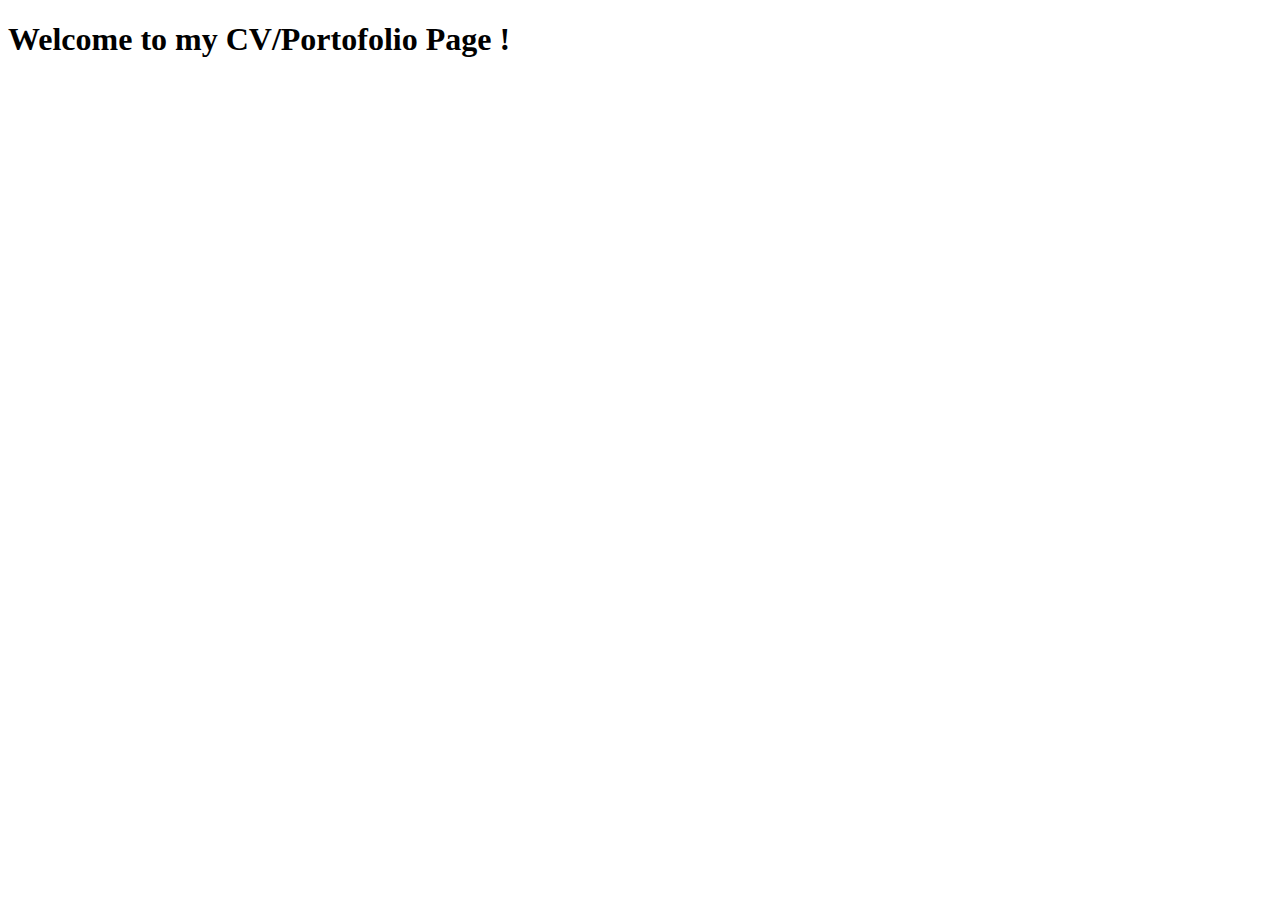
==== index.html @ db9705c6 "initial commit : repository setup" ====
<!DOCTYPE html>
<html lang="en">
<head>
    <meta charset="UTF-8">
    <meta http-equiv="X-UA-Compatible" content="IE=edge">
    <meta name="viewport" content="width=device-width, initial-scale=1.0">
    <title>Razvan Merce | Home</title>
    <h1>Welcome to my CV/Portofolio Page !</h1>
</head>
<body>
    
</body>
</html>
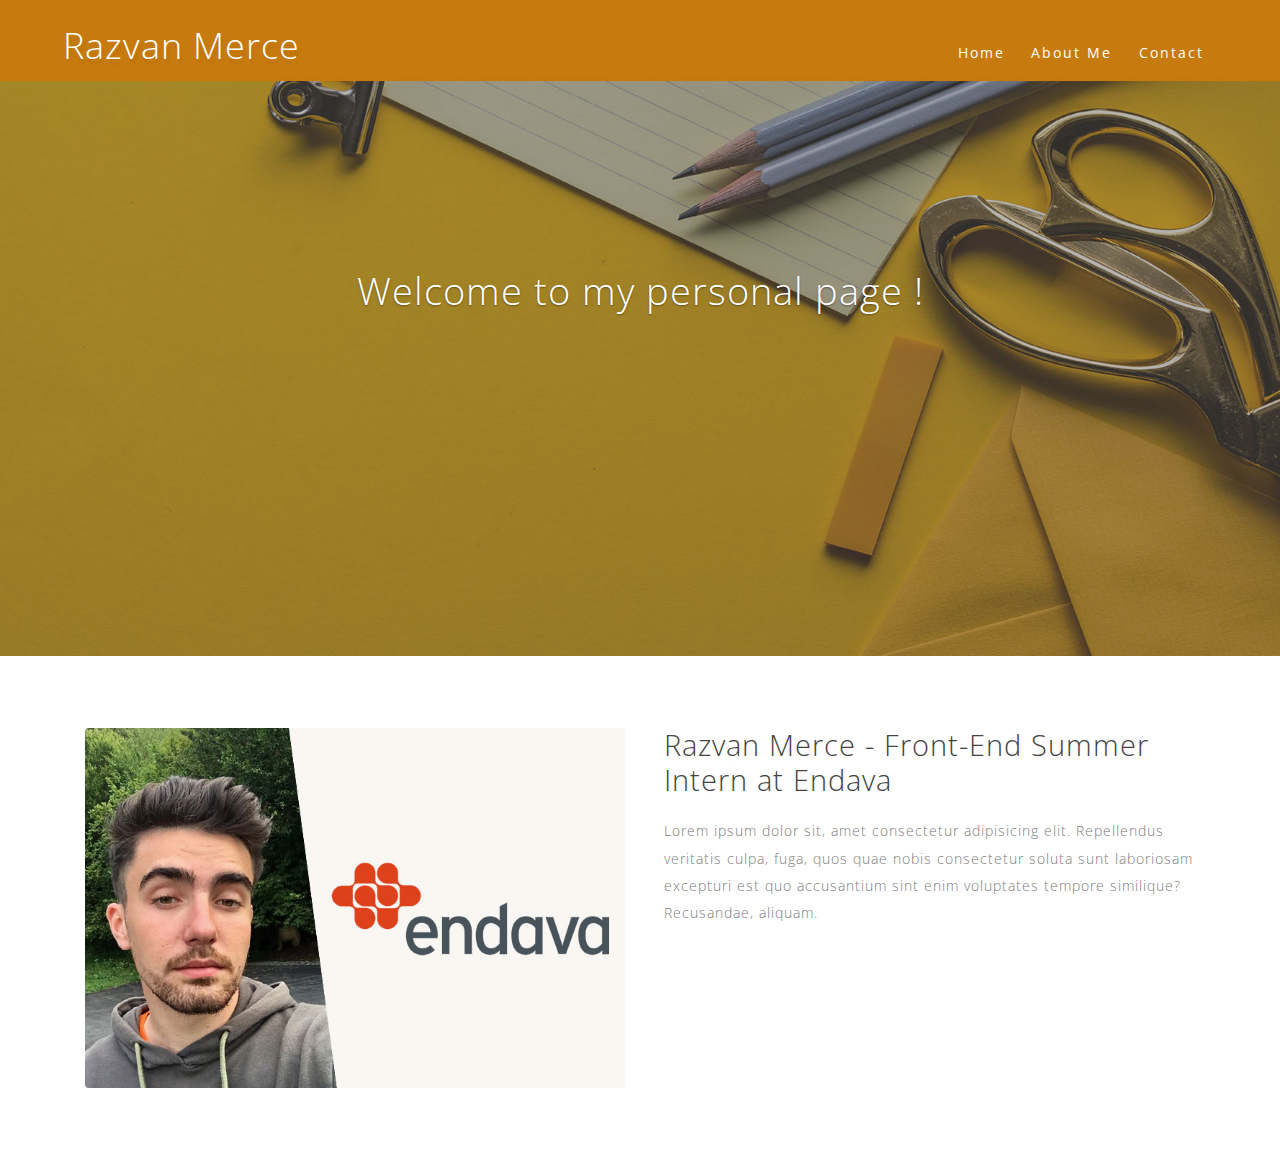
==== commit 36d1394b: "add new features to the home page" ====
--- a/index.html
+++ b/index.html
@@ -4,10 +4,74 @@
     <meta charset="UTF-8">
     <meta http-equiv="X-UA-Compatible" content="IE=edge">
     <meta name="viewport" content="width=device-width, initial-scale=1.0">
+    <meta name="keywords" content="cv, portfolio, summer practice, front-end, endava, training, github pages" />
     <title>Razvan Merce | Home</title>
-    <h1>Welcome to my CV/Portofolio Page !</h1>
+
+    <!-- custom theme files -->
+    <link href="css/bootstrap.css" type="text/css" rel="stylesheet" media="all">
+    <link href="css/style.css" type="text/css" rel="stylesheet" media="all">
+    <!-- font-awesome icons -->
+    <link href="css/font-awesome.min.css" rel="stylesheet">
+    <!-- //Custom Theme files -->
+
+    <!-- online-fonts -->
+    <link href="//fonts.googleapis.com/css?family=Open+Sans:300,300i,400,400i,600,600i,700,700i,800,800i" rel="stylesheet">
+    <!-- //online-fonts -->
+
+    <script src="http://ajax.googleapis.com/ajax/libs/jquery/3.3.1/jquery.min.js"></script>
+	<script src="js/index.js"></script>
+
 </head>
+
 <body>
-    
+     <!-- main -->
+     <div class="main-content" id="home">
+        <!-- header -->
+        <header>
+            <div class="container-fluid">
+                <!-- nav -->
+                <nav class="py-md-4 py-3 d-lg-flex nav_w3pvt">
+                    <div id="logo">
+                        <h1><a href="index.html">Razvan Merce</a></h1>
+                    </div>
+                    <ul class="menu mt-lg-3 ml-auto">
+                        <li><a href="index.html">Home</a></li>
+                        <li><a href="#about">About Me</a></li>
+                        <li><a href="contact.html">Contact</a></li>
+                    </ul>
+                </nav>
+                <!-- //nav -->
+            </div>
+        </header>
+        <!-- //header -->
+
+        <!-- banner -->
+        <div class="banner-content-w3pvt">
+            <div class="banner-w3layouts-info text-center">
+                <h3>Welcome to my personal page !</h3>
+            </div>
+        </div>
+
+        <!-- //banner -->
+    </div>
+    <!-- //main -->
+    <!-- //entry -->
+    <!-- banner-bottom -->
+    <section class="banner-bottom py-5" id="about">
+        <div class="container py-md-4">
+            <div class="row banner-grids">
+                <div class="col-lg-6 content-right-bottom text-left">
+                    <img src="images/profilePic.jpg" alt="" class="img-fluid">
+                </div>
+                <div class="col-lg-6 content-left-bottom entry-w3layouts-info text-left pl-lg-4">
+
+                    <h4>Razvan Merce - Front-End Summer Intern at Endava</h4>
+                    <p> Lorem ipsum dolor sit, amet consectetur adipisicing elit. Repellendus veritatis culpa, fuga, quos quae nobis consectetur soluta sunt laboriosam excepturi est quo accusantium sint enim voluptates tempore similique? Recusandae, aliquam.</p>
+
+                </div>
+
+            </div>
+        </div>
+    </section>
 </body>
 </html>--- a/css/style.css
+++ b/css/style.css
@@ -0,0 +1,1422 @@
+body,
+html {
+    margin: 0;
+    font-family: 'Open Sans', sans-serif;
+    background: #fff;
+    scroll-behavior: smooth;
+}
+
+body a,
+.btn,
+button {
+    transition: 0.5s all;
+    -webkit-transition: 0.5s all;
+    -moz-transition: 0.5s all;
+    -o-transition: 0.5s all;
+    -ms-transition: 0.5s all;
+    text-decoration: none;
+    outline: none;
+}
+
+h1,
+h2,
+h3,
+h4,
+h5,
+h6 {
+    margin: 0;
+    font-family: 'Open Sans', sans-serif;
+    font-weight: 300;
+    letter-spacing: 1px;
+}
+
+p {
+    margin: 0;
+    color: #7c7c7c;
+    font-weight: 300;
+    font-size: 0.9em;
+    line-height: 1.9em;
+    letter-spacing: 1px;
+}
+
+ul {
+    margin: 0;
+    padding: 0;
+}
+
+ul {
+    list-style-type: none;
+}
+
+body a:hover {
+    text-decoration: none;
+}
+
+body a:focus {
+    outline: none;
+    text-decoration: none;
+}
+
+body img {
+    border-radius: 4px;
+    -webkit-border-radius: 4px;
+    -o- border-radius: 4px;
+    -moz-border-radius: 4px;
+    -ms-border-radius: 4px;
+}
+
+.clr {
+    color: #fff;
+}
+
+.video-info-img p {
+    color: #fff;
+}
+
+/*-- /header --*/
+/* header */
+header {
+    position: absolute;
+    width: 100%;
+    z-index: 99;
+    padding: 0 3em;
+}
+
+/* navigation */
+/* CSS Document */
+.toggle-2,
+.toggle,
+[id^=drop] {
+    display: none;
+}
+
+/* Giving a background-color to the nav container. */
+nav {
+    margin: 0;
+    padding: 0;
+}
+
+
+#logo a {
+    float: left;
+    display: initial;
+    font-weight: 300;
+    font-size: 36px;
+    letter-spacing: 1px;
+    color: #fff;
+    text-shadow: 2px 5px 3px rgba(0, 0, 0, 0.06);
+    padding: 0;
+    margin: 0;
+}
+
+
+/* Since we'll have the "ul li" "float:left"
+ * we need to add a clear after the container. */
+
+nav:after {
+    content: "";
+    display: table;
+    clear: both;
+}
+
+/* Removing padding, margin and "list-style" from the "ul",
+ * and adding "position:reltive" */
+nav ul {
+    float: right;
+    padding: 0;
+    margin: 0;
+    list-style: none;
+    position: relative;
+}
+
+/* Positioning the navigation items inline */
+nav ul li {
+    display: inline-block;
+    float: left;
+}
+
+/* Styling the links */
+nav a {
+    font-weight: 400;
+    margin: 0em 0.7em;
+    font-size: 0.9em;
+    font-weight: normal;
+    color: #fff;
+    padding: 0 6px;
+    letter-spacing: 2px;
+    display: inline-block;
+    transition: 0.5s all;
+    -webkit-transition: 0.5s all;
+    -moz-transition: 0.5s all;
+    -o-transition: 0.5s all;
+    -ms-transition: 0.5s all;
+}
+
+
+nav ul li ul li:hover {
+    background: #f8f9fa;
+    transition: 0.5s all;
+    -webkit-transition: 0.5s all;
+    -moz-transition: 0.5s all;
+    -o-transition: 0.5s all;
+    -ms-transition: 0.5s all;
+}
+
+.menu li .drop-text:hover {
+    opacity: 0.9;
+}
+
+/* Background color change on Hover */
+
+.menu li.active a,
+.menu li a:hover {
+    color: #ff3838;
+    transition: 0.5s all;
+    -webkit-transition: 0.5s all;
+    -moz-transition: 0.5s all;
+    -o-transition: 0.5s all;
+    -ms-transition: 0.5s all;
+}
+
+/* Hide Dropdowns by Default
+ * and giving it a position of absolute */
+nav ul ul {
+    display: none;
+    position: absolute;
+    top: 26px;
+    background: #fff;
+    padding: 12px 10px;
+    border-radius: 4px;
+    z-index: 9;
+    /* has to be the same number as the "line-height" of "nav a" */
+}
+
+/* Display Dropdowns on Hover */
+nav ul li:hover > ul {
+    display: inherit;
+}
+
+/* Fisrt Tier Dropdown */
+nav ul ul li {
+    width: 170px;
+    float: none;
+    display: list-item;
+    position: relative;
+}
+
+nav ul ul li a {
+    color: #777;
+    padding: 5px 10px;
+    display: block;
+    font-size: 14px;
+    letter-spacing: 1px;
+}
+
+/* Second, Third and more Tiers	
+ * We move the 2nd and 3rd etc tier dropdowns to the left
+ * by the amount of the width of the first tier.
+*/
+nav ul ul ul li {
+    position: relative;
+    top: -60px;
+    /* has to be the same number as the "width" of "nav ul ul li" */
+    left: 170px;
+}
+
+
+/* Change ' +' in order to change the Dropdown symbol */
+li > a:only-child:after {
+    content: '';
+}
+
+a.reqe-button {
+    border: 2px solid rgba(255, 255, 255, 0.35);
+    border-radius: 4px;
+}
+
+/* Media Queries
+--------------------------------------------- */
+
+@media all and (max-width : 992px) {
+
+    #logo {
+        display: block;
+        padding: 0;
+        width: 100%;
+        text-align: center;
+        float: none;
+    }
+
+    nav ul li span {
+        color: #333;
+    }
+
+    nav {
+        margin: 0;
+    }
+
+    nav a {
+        color: #333;
+    }
+
+    /* Hide the navigation menu by default */
+    /* Also hide the  */
+    .toggle + a,
+    .menu {
+        display: none;
+    }
+
+    /* Stylinf the toggle lable */
+    .toggle {
+        display: block;
+        padding: 5px 15px;
+        font-size: 20px;
+        text-decoration: none;
+        border: none;
+        float: right;
+        background-color: rgba(12, 13, 13, 0.27);
+        color: #fff;
+        margin-bottom: 0;
+        margin-top: 0.5em;
+        cursor: pointer !important;
+    }
+
+    .menu .toggle {
+        float: none;
+        text-align: center;
+        margin: auto;
+        width: 30%;
+        padding: 5px;
+        font-weight: normal;
+        font-size: 15px;
+        letter-spacing: 1px;
+    }
+
+    .toggle:hover {
+        opacity: 0.9;
+    }
+
+    /* Display Dropdown when clicked on Parent Lable */
+    [id^=drop]:checked + ul {
+        display: block;
+        background: #fff;
+        padding: 15px 0;
+        width: 100%;
+        text-align: center;
+    }
+
+    /* Change menu item's width to 100% */
+    nav ul li {
+        display: block;
+        width: 100%;
+        padding: 7px 0;
+    }
+
+    nav a {
+        padding: 5px 0;
+    }
+
+    nav a:hover {
+        color: #333;
+    }
+
+    .login-icon {
+        text-align: center;
+    }
+
+    nav ul ul .toggle,
+    nav ul ul a {
+        padding: 0 40px;
+    }
+
+    nav ul ul ul a {
+        padding: 0 80px;
+    }
+
+    nav a:hover,
+    nav ul ul ul a {
+        background-color: transparent;
+    }
+
+    nav ul li ul li .toggle,
+    nav ul ul a,
+    nav ul ul ul a {
+        padding: 14px 20px;
+        color: #FFF;
+        font-size: 17px;
+    }
+
+
+    nav ul li ul li .toggle,
+    nav ul ul a {
+        background-color: #fff;
+    }
+
+    nav ul ul li a {
+        font-size: 15px;
+    }
+
+    ul.inner-ul {
+        padding: 0 !important;
+    }
+
+    /* Hide Dropdowns by Default */
+    nav ul ul {
+        float: none;
+        position: static;
+        color: #ffffff;
+        /* has to be the same number as the "line-height" of "nav a" */
+    }
+
+    /* Hide menus on hover */
+    nav ul ul li:hover > ul,
+    nav ul li:hover > ul {
+        display: none;
+    }
+
+    /* Fisrt Tier Dropdown */
+    nav ul ul li {
+        display: block;
+        width: 100%;
+        padding: 0;
+    }
+
+    nav ul ul ul li {
+        position: static;
+        /* has to be the same number as the "width" of "nav ul ul li" */
+
+    }
+
+}
+
+@media all and (max-width :600px) {
+
+    nav ul li {
+        display: block;
+        width: 94%;
+    }
+
+    .menu .toggle {
+        float: none;
+        text-align: center;
+        margin: auto;
+        width: 80%;
+        padding: 5px;
+        font-weight: normal;
+        font-size: 15px;
+        letter-spacing: 1px;
+    }
+}
+
+#demo {
+    margin: 10px 0 0px 0;
+    font-family: 'Lato', sans-serif;
+}
+
+#demo .wrapper {
+    display: inline-block;
+    position: relative;
+}
+
+#demo .parent {
+    height: 100%;
+    width: 100%;
+    display: block;
+    cursor: pointer;
+    line-height: 30px;
+    height: 30px;
+    color: #fff;
+    z-index: 2;
+    position: relative;
+    -webkit-transition: border-radius .1s linear, background .1s linear, z-index 0s linear;
+    -webkit-transition-delay: .8s;
+    text-align: center;
+    font-family: 'Lato', sans-serif;
+    color: #fff;
+    text-transform: capitalize;
+    font-weight: 500;
+    font-size: 15px;
+    letter-spacing: 1px;
+    padding-left: 0;
+    padding-right: 0;
+}
+
+#demo .parent:hover,
+#demo .content:hover ~ .parent {
+    -webkit-transition-delay: 0s, 0s, 0s;
+}
+
+#demo .content:hover ~ .parent {
+    border-bottom-left-radius: 0;
+    border-bottom-right-radius: 0;
+    z-index: 0;
+}
+
+#demo .content {
+    position: absolute;
+    top: 0;
+    display: block;
+    z-index: 1;
+    height: 0;
+    width: 150px;
+    padding-top: 30px;
+    -webkit-transition: height .5s ease;
+    -webkit-transition-delay: .4s;
+}
+
+#demo .wrapper:active .content {
+    height: 150px;
+    z-index: 3;
+    -webkit-transition-delay: 0s;
+}
+
+#demo .content:hover {
+    height: 150px;
+    z-index: 3;
+    -webkit-transition-delay: 0s;
+}
+
+
+#demo .content ul {
+    background: #fff;
+    margin: 0;
+    padding: 0;
+    overflow: hidden;
+    height: 100%;
+    border-bottom-left-radius: 5px;
+    border-bottom-right-radius: 5px;
+}
+
+#demo .content ul a {
+    text-decoration: none;
+    padding: 0;
+}
+
+#demo .content li:hover {
+    background: #f8f9fa;
+}
+
+#demo .content li {
+    list-style: none;
+    text-align: left;
+    color: #999;
+    font-size: 16px;
+    line-height: 30px;
+    height: 40px;
+    line-height: 40px;
+    padding-left: 10px;
+    border-top: 1px solid #eee;
+}
+
+#demo .content li:last-of-type {
+    border-bottom-left-radius: 5px;
+    border-bottom-right-radius: 5px;
+}
+
+/* //dropdown */
+p.w3pvt-phone {
+    color: #fff;
+    font-size: 1em;
+    font-weight: 600;
+    margin-left: 5em;
+}
+
+/* //navigation */
+/* //header */
+/*--/ banner --*/
+.main-content {
+    background: url(../images/banner.jpg) center no-repeat;
+    -webkit-background-size: cover;
+    -moz-background-size: cover;
+    -o-background-size: cover;
+    -ms-background-size: cover;
+    background-size: cover;
+    position: relative;
+    min-height: 47em;
+}
+
+.main-content.inner {
+    min-height: 20em;
+}
+
+.banner-content-w3pvt {
+    padding-top: 17em;
+}
+
+.banner-w3layouts-info h3 {
+    font-size: 2.7em;
+    color: #fff;
+    text-shadow: 0 1px 2px rgba(0, 0, 0, 0.37);
+    font-weight: 300;
+    margin: 1em 0;
+    line-height: 1.5em;
+}
+
+.banner-w3layouts-info {
+    width: 50%;
+    margin: 0 auto;
+}
+
+form.banner-form {
+    background: #fff;
+    padding: 0.5em;
+    border-radius: 4px;
+    -webkit-border-radius: 4px;
+    -o- border-radius: 4px;
+    -moz-border-radius: 4px;
+    -ms-border-radius: 4px;
+    box-shadow: 0 12px 60px rgba(0, 0, 0, .2);
+    -webkit-box-shadow: 0 12px 60px rgba(0, 0, 0, .2);
+    -o-box-shadow: 0 12px 60px rgba(0, 0, 0, .2);
+    -moz-box-shadow: 0 12px 60px rgba(0, 0, 0, .2);
+    -ms-box-shadow: 0 12px 60px rgba(0, 0, 0, .2);
+    display: flex;
+    width: 30%;
+    margin: 0 auto;
+}
+
+.banner-form input[type="email"] {
+    outline: none;
+    padding: 7px 15px;
+    color: #666;
+    font-size: 15px;
+    width: 68%;
+    background: transparent;
+    border: none;
+    letter-spacing: 2px;
+}
+
+.banner-form button.btn,
+a.btn.btn-course {
+    color: rgb(255, 255, 255);
+    border: none;
+    padding: 8px 15px;
+    text-decoration: none;
+    background: #ff0000;
+    float: right;
+    cursor: pointer;
+    width: 47%;
+    border-radius: 4px;
+    -webkit-border-radius: 4px;
+    -o- border-radius: 4px;
+    -moz-border-radius: 4px;
+    -ms-border-radius: 4px;
+    font-weight: 400;
+    letter-spacing: 1px;
+    font-size: 1em;
+}
+
+a.btn.btn-course {
+    width: 100%;
+}
+
+.banner-form button.btn:hover,
+a.btn.btn-course:hover {
+    opacity: 0.9;
+
+}
+
+.lead {
+    font-size: 1.25rem;
+    font-weight: 400;
+    color: #333;
+}
+
+/*--// banner --*/
+
+.tittle-w3layouts,
+.tittle-w3layouts.two {
+    color: #fff;
+    font-size: 2.7em;
+    text-shadow: 0 2px 12px rgba(0, 0, 0, 0.05);
+}
+
+.tittle-w3layouts.two {
+    color: #333;
+}
+
+.entry-w3pvt-main {
+    background-color: #ecf0f1;
+}
+
+.entry-w3layouts-info h4 {
+    color: #444;
+    font-size: 1.8em;
+    text-align: left;
+    letter-spacing: 1px;
+    margin-bottom: .7em;
+    text-shadow: 0 2px 12px rgba(0, 0, 0, 0.05);
+}
+
+.content-left-bottom h5 {
+    color: #ff3838;
+    text-shadow: 0 2px 12px rgba(0, 0, 0, 0.05);
+    font-size: 1em;
+}
+
+.content-w3pvt-img {
+    padding: 0 5em;
+}
+
+/*--/team --*/
+.team-content {
+    background: #f7f7f7;
+}
+
+.team-info {
+    background: #fff;
+    padding: 2em;
+    text-align: left;
+}
+
+.team-info h4 {
+    color: #333;
+    font-size: 1.4em;
+    letter-spacing: 1px;
+    text-shadow: 0 2px 12px rgba(0, 0, 0, 0.05);
+}
+
+.team-info small {
+    color: #ff3838;
+    margin-bottom: .7em;
+    font-size: 1em;
+    letter-spacing: 1px;
+}
+
+.team-info p {
+    margin-top: 0.8em;
+}
+
+
+/*--//team --*/
+.content-w3pvt-img img {
+    border-radius: 50%;
+    -webkit-border-radius: 50%;
+    -o- border-radius: 50%;
+    -moz-border-radius: 50%;
+    -ms-border-radius: 50%;
+}
+
+/*-- /last-content --*/
+.last-content {
+    background: url(../images/banner3.jpg) center no-repeat;
+    -webkit-background-size: cover;
+    -moz-background-size: cover;
+    -o-background-size: cover;
+    -ms-background-size: cover;
+    background-size: cover;
+    position: relative;
+}
+
+.last-content p {
+    color: #fff;
+}
+
+.buttons a {
+    color: #ff3838;
+    padding: 0.7em 1.5em;
+    text-decoration: none;
+    background: #fff;
+    border-radius: 0px;
+    font-size: 0.9em;
+    display: inline-block;
+    border: none;
+    transition: all 500ms ease;
+    text-align: justify;
+    font-weight: 600;
+    letter-spacing: 1px;
+    border-radius: 4px;
+    -webkit-border-radius: 4px;
+    -o- border-radius: 4px;
+    -moz-border-radius: 4px;
+    -ms-border-radius: 4px;
+}
+
+/*-- //last-content --*/
+/*-- /testmonials --*/
+.testimonials {
+    background: url(../images/banner2.jpg) center no-repeat;
+    -webkit-background-size: cover;
+    -moz-background-size: cover;
+    -o-background-size: cover;
+    -ms-background-size: cover;
+    background-size: cover;
+    position: relative;
+}
+
+.testi_grid {
+    padding: 0 3em;
+}
+
+.testi_grid img {
+    border-radius: 50%;
+    -webkit-border-radius: 50%;
+    -o- border-radius: 50%;
+    -moz-border-radius: 50%;
+    -ms-border-radius: 50%;
+}
+
+.testi_grid h5 {
+    font-size: 0.9em;
+    letter-spacing: 2px;
+    color: #ff3838;
+    margin: 1em 0 0em 0;
+    font-weight: 600;
+}
+
+.testimonials_grid span {
+    color: #fff;
+    font-size: 2em;
+}
+
+p.sub-test {
+    color: #fff;
+    font-style: italic;
+    font-weight: 500;
+    margin: 2em 0;
+}
+
+/*-- //last-content --*/
+/* apply */
+.form-group label {
+    letter-spacing: 1px;
+    font-size: 15px;
+    color: #777879;
+    font-weight: 600;
+    font-family: 'Open Sans', sans-serif;
+    margin-bottom: 1em;
+}
+
+.w3pvt_mail_grid_right {
+    padding: 1em 2em;
+}
+
+.w3pvt_mail_grid_right input[type="text"],
+.w3pvt_mail_grid_right input[type="email"],
+.w3pvt_mail_grid_right textarea,
+.w3pvt_mail_grid_right select {
+    display: block;
+    width: 100%;
+    padding: 0.6rem 1rem;
+    font-size: 1rem;
+    line-height: 1.5;
+    color: #495057;
+    background-color: #fff;
+    background-clip: padding-box;
+    border: 1px solid #ced4da;
+    border-radius: 0.25rem;
+    transition: border-color 0.15s ease-in-out, box-shadow 0.15s ease-in-out;
+}
+
+select.form-control:not([size]):not([multiple]) {
+    height: inherit;
+}
+
+.w3pvt_mail_grid_right textarea {
+    min-height: 180px;
+    width: 100% !important;
+    resize: none;
+}
+
+button.btn.submit {
+    color: rgb(255, 255, 255);
+    border: none;
+    padding: 1em 3em;
+    text-decoration: none;
+    background: #4CAF50;
+    cursor: pointer;
+    border-radius: 4px;
+    -webkit-border-radius: 4px;
+    -o- border-radius: 4px;
+    -moz-border-radius: 4px;
+    -ms-border-radius: 4px;
+    font-weight: 400;
+    letter-spacing: 2px;
+    font-size: 15px;
+    text-transform: uppercase;
+    margin:auto;
+    display:block;
+}
+
+button.btn.submit:hover {
+    opacity: 0.9;
+}
+
+/* date  */
+[type="date"] {
+    background: #fff url(https://cdn1.iconfinder.com/data/icons/cc_mono_icon_set/blacks/16x16/calendar_2.png) 97% 50% no-repeat;
+}
+
+[type="date"]::-webkit-inner-spin-button {
+    display: none;
+}
+
+[type="date"]::-webkit-calendar-picker-indicator {
+    opacity: 0;
+}
+
+.date-plu input {
+    border: none;
+    color: #555;
+    letter-spacing: 1px;
+    font-size: 15px;
+    padding: 12px 15px;
+    width: 100%;
+    border: none;
+    background: #ddd;
+}
+
+/* //date  */
+/* //apply */
+
+/*-- /counter --*/
+.counter.two {
+    border-left: 1px solid #c3c5c6;
+    border-right: 1px solid #c3c5c6;
+}
+
+/*-- //counter --*/
+/*-- /single-page --*/
+.content-sing-w3layouts h4 {
+    color: #555;
+    font-size: 1.4em;
+    margin: 1em 0;
+    letter-spacing: 2px;
+    font-weight: 600;
+}
+
+h4.leave-w3layouts {
+    font-size: 1.4em;
+    color: #4f5152;
+    font-weight: 600;
+    letter-spacing: 2px;
+    margin-bottom: 2em;
+}
+
+.media h5 {
+    font-size: 1em;
+    color: #555;
+    font-weight: 600;
+    letter-spacing: 1px;
+    margin-bottom: 2em;
+}
+
+/*-- //single-page --*/
+/*-- /contact --*/
+.adress-info span {
+    color: #46484c;
+    font-size: 2em;
+    vertical-align: middle;
+}
+
+.adress-info h6 {
+    font-size: 0.9em;
+    color: #4f5152;
+    font-weight: 600;
+    letter-spacing: 2px;
+    margin-bottom: 10px;
+    text-transform: uppercase;
+}
+
+.adress-info a {
+    font-size: 0.85em;
+}
+
+.adress-info a,
+.adress-info p {
+    color: #5a646b;
+    letter-spacing: 1px;
+    line-height: 1.9em;
+    margin: 0;
+}
+
+.map-fo iframe {
+    min-height: 350px;
+    border: none;
+    background: #e8eaec;
+    padding: 0.4em;
+    width: 100%;
+}
+
+/*-- //contact --*/
+/*-- footer --*/
+footer {
+    background: url(../images/footer.jpg) no-repeat bottom;
+    background-size: cover;
+    -webkit-background-size: cover;
+    -moz-background-size: cover;
+    -o-background-size: cover;
+    -moz-background-size: cover;
+}
+
+p.footer-para {
+    max-width: 650px;
+    font-size: 15px;
+}
+
+/*-- footer logo --*/
+.logo2 {
+    position: relative;
+}
+
+.logo2 a {
+    font-size: 1.1em;
+    font-weight: 300;
+    color: #e8ebef;
+    letter-spacing: 2px;
+}
+
+.logo2 a span.fa {
+    color: #e8cd30;
+}
+
+/*-- //footer logo --*/
+
+/*-- social icons --*/
+
+footer {
+    background: #191818;
+}
+
+.footer-w3pvt-copy-social ul li,
+.contact-left-footer ul li {
+    display: inline-block;
+}
+
+.footer-w3pvt-copy-social ul li a {
+    color: #333;
+    text-align: center;
+}
+
+.footer-w3pvt-copy-social ul li a span {
+    width: 20px;
+    font-size: 20px;
+    color: #666;
+    transition: 0.5s all;
+    -webkit-transition: 0.5s all;
+    -moz-transition: 0.5s all;
+    -o-transition: 0.5s all;
+    -ms-transition: 0.5s all;
+}
+
+.footer-w3pvt-copy-social ul li a:hover {
+    opacity: 0.8;
+
+}
+
+/*-- //social icons --*/
+
+/*-- address --*/
+.contact-left-footer ul li p span {
+    color: #ff3838;
+}
+
+.contact-left-footer ul li p a,
+.contact-left-footer ul li p {
+    color: #707579;
+    font-size: 16px;
+}
+
+/*-- //address --*/
+
+/*-- copyright --*/
+.w3layouts-copy p {
+    letter-spacing: 1px;
+}
+
+.w3layouts-copy p a {
+    color: #aaa;
+}
+
+/*-- //copyright --*/
+/*-- to-top --*/
+
+a.move-top span {
+    color: #fff;
+    width: 34px;
+    height: 34px;
+    border: transparent;
+    line-height: 1.9em;
+    background: #2c2c2c;
+    border-radius: 4px;
+    -webkit-border-radius: 4px;
+    -o-border-radius: 4px;
+    -moz-border-radius: 4px;
+}
+
+
+/*-- //to-top --*/
+/*--responsive--*/
+
+@media(max-width:1366px) {
+    .main-content {
+        min-height: 45em;
+    }
+
+    .banner-w3layouts-info h3 {
+        font-size: 2.5em;
+    }
+
+    .entry-w3layouts-info h4 {
+        font-size: 1.8em;
+    }
+}
+
+@media(max-width:1280px) {
+    .main-content {
+        min-height: 41em;
+    }
+
+    .banner-w3layouts-info {
+        width: 60%;
+        margin: 0 auto;
+    }
+
+    .banner-content-w3pvt {
+        padding-top: 14em;
+    }
+
+    .banner-w3layouts-info h3 {
+        font-size: 2.4em;
+    }
+
+    .tittle-w3layouts,
+    .tittle-w3layouts.two {
+        font-size: 2.5em;
+    }
+
+    ul.menu li a {
+        margin: 0 0.5em;
+    }
+}
+
+@media(max-width:1080px) {
+    .banner-w3layouts-info {
+        width: 65%;
+        margin: 0 auto;
+    }
+
+    .main-content {
+        min-height: 38em;
+    }
+
+    .banner-content-w3pvt {
+        padding-top: 13em;
+    }
+
+    ul.menu li a {
+        margin: 0 0.3em;
+    }
+
+    p.w3pvt-phone {
+
+        margin-left: 3em;
+    }
+}
+
+@media(max-width:1050px) {
+    .nav_w3pvt nav a {
+        margin: 0em 0.5em;
+    }
+
+    .content-w3pvt-img {
+        padding: 0 3em;
+    }
+
+    .main-content.inner {
+        min-height: 13em;
+    }
+
+    .entry-w3layouts-info h4 {
+        font-size: 1.6em;
+    }
+
+}
+
+@media(max-width:1024px) {
+    form.banner-form {
+        width: 82%;
+        margin: 0 auto;
+    }
+
+    .team-info small {
+        font-size: 0.9em;
+    }
+
+
+
+
+}
+
+@media(max-width:991px) {
+    .content-left-bottom.entry-w3layouts-info. {
+        margin-top: 1em;
+    }
+
+    .team-main {
+        float: left;
+        width: 50%;
+        margin-bottom: 1em;
+    }
+
+    .content-w3pvt-img {
+        padding: 0 1em;
+    }
+
+    .content-left-bottom.entry-w3layouts-info {
+        margin-top: 2em;
+    }
+
+    .team-main {
+        margin: 0 auto;
+        width: 60%;
+        margin-top: 1em;
+    }
+
+    .content-w3pvt-img {
+        padding: 1em 2em;
+    }
+
+    .item {
+        float: left;
+        width: 50%;
+    }
+
+    p.w3pvt-phone {
+        color: #4a4848;
+    }
+
+    .comment-bottom.w3pvt_mail_grid-img {
+        margin-top: 1.5em;
+    }
+
+    p.w3pvt-phone {
+        margin-left: 0em;
+    }
+}
+
+@media(max-width:900px) {
+
+    .banner-w3layouts-info h3 {
+        font-size: 2.2em;
+    }
+
+    .main-content {
+        min-height: 32em;
+    }
+
+    .banner-content-w3pvt {
+        padding-top: 10em;
+    }
+
+    .content-w3pvt-img {
+        padding: 2em 2em;
+    }
+}
+
+@media(max-width:768px) {
+
+    .tittle-w3layouts,
+    .tittle-w3layouts.two {
+        font-size: 2.3em;
+    }
+
+    .testi_grid {
+        padding: 0 1em;
+    }
+
+    header {
+        padding: 0 1em;
+    }
+}
+
+@media(max-width:736px) {
+    .banner-w3layouts-info {
+        width: 84%;
+        margin: 0 auto;
+    }
+
+    .adress-icon {
+        margin: 2em 0 1em 0;
+    }
+
+    .team-info h4 {
+        font-size: 1.2em;
+    }
+}
+
+@media(max-width:667px) {
+    .banner-w3layouts-info h3 {
+        font-size: 2em;
+    }
+
+    .main-content {
+        min-height: 30em;
+    }
+
+    .tittle-w3layouts,
+    .tittle-w3layouts.two {
+        font-size: 2em;
+    }
+
+    .item {
+        float: left;
+        width: 80%;
+        margin: 0 auto;
+    }
+
+    .main-content.inner {
+        min-height: 9em;
+    }
+
+    .entry-w3layouts-info h4 {
+        font-size: 1.5em;
+    }
+
+}
+
+@media(max-width:640px) {
+    .team-main {
+        margin: 0 auto;
+        width: 90%;
+        margin-top: 1em;
+    }
+}
+
+@media(max-width:600px) {
+    .banner-w3layouts-info {
+        width: 95%;
+        margin: 0 auto;
+    }
+
+    .banner-content-w3pvt {
+        padding-top: 7em;
+    }
+
+    .main-content {
+        min-height: 26em;
+    }
+
+    .item {
+        float: left;
+        width: 90%;
+        margin: 0 auto;
+    }
+
+    form.banner-form {
+        width: 90%;
+        margin: 0 auto;
+    }
+
+
+}
+
+@media(max-width:480px) {
+    .counter.two {
+        border-left: 1px solid #c3c5c6;
+        border-right: 1px solid #c3c5c6;
+        margin: 1em 0;
+    }
+}
+
+@media(max-width:480px) {
+    .banner-w3layouts-info h3 {
+        font-size: 1.7em;
+    }
+
+    .main-content {
+        min-height: 24em;
+    }
+
+    .entry-w3layouts-info h4 {
+        font-size: 1.4em;
+    }
+
+    .tittle-w3layouts,
+    .tittle-w3layouts.two {
+        font-size: 1.8em;
+    }
+}
+
+@media(max-width:414px) {
+    .banner-form input[type="email"] {
+        padding: 7px 10px;
+        font-size: 15px;
+        width: 54%;
+        letter-spacing: 1px;
+    }
+
+    .banner-form button.btn,
+    a.btn.btn-course {
+        padding: 8px 15px;
+        float: right;
+        width: 40%;
+    }
+
+    #logo a {
+        font-size: 33px;
+        padding-top: 0.3em;
+    }
+}
+
+@media(max-width:384px) {
+    .banner-w3layouts-info h3 {
+        font-size: 1.55em;
+    }
+
+    .main-content {
+        min-height: 22em;
+    }
+
+    form.banner-form {
+        width: 97%;
+        margin: 0 auto;
+    }
+
+    .main-content {
+        min-height: 21em;
+    }
+}
+
+@media(max-width:375px) {
+    .banner-content-w3pvt {
+        padding-top: 6.5em;
+    }
+}
+
+/*  for the edit form and button*/
+/* RESULTS */
+#edit-form-results {
+
+    display:none;
+    
+    }
+
+#edit-submit-results {
+
+    display:none;
+}
+
+/* TEAMS */
+#edit-form-teams {
+
+    display:none;
+    
+    }
+
+#edit-submit-teams {
+
+    display:none;
+}
+
+/* PLAYERS */
+#edit-form-players {
+
+    display:none;
+    
+    }
+
+#edit-submit-players {
+
+    display:none;
+}
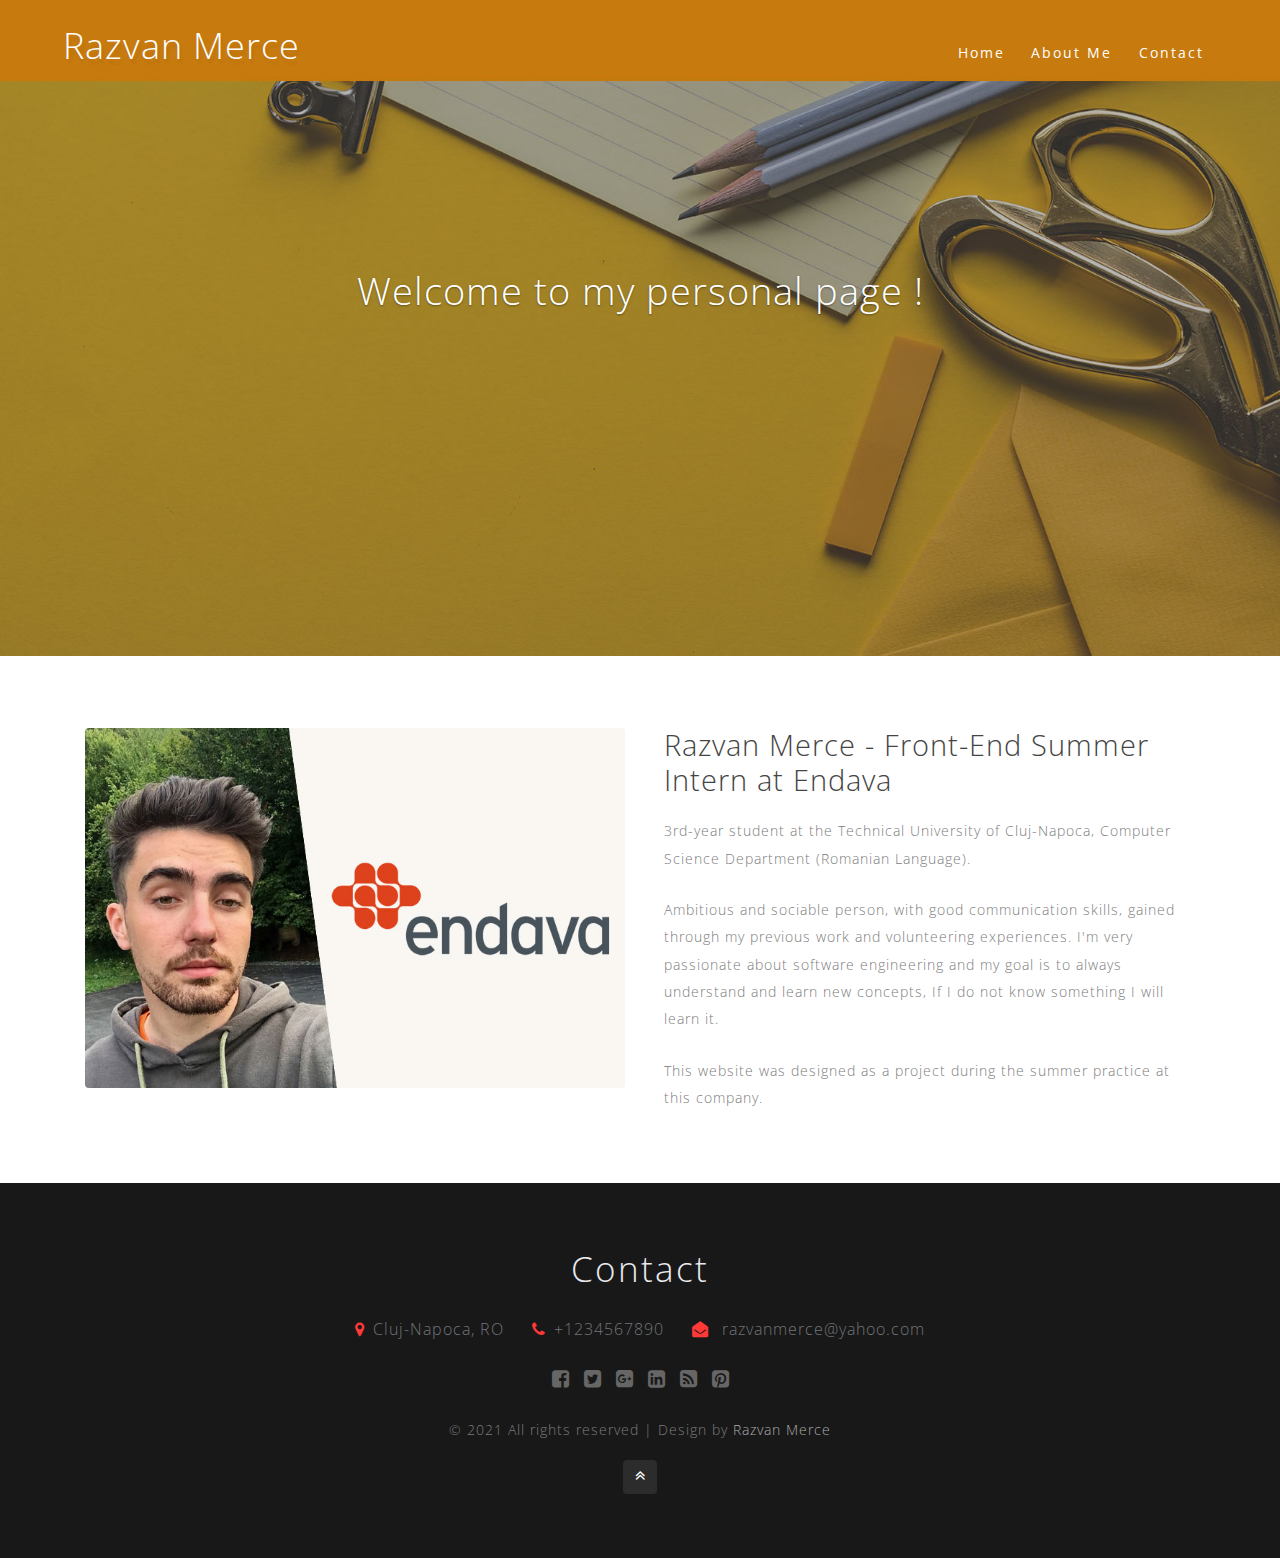
==== commit aa17ccda: "add footer for home page" ====
--- a/index.html
+++ b/index.html
@@ -66,12 +66,103 @@
                 <div class="col-lg-6 content-left-bottom entry-w3layouts-info text-left pl-lg-4">
 
                     <h4>Razvan Merce - Front-End Summer Intern at Endava</h4>
-                    <p> Lorem ipsum dolor sit, amet consectetur adipisicing elit. Repellendus veritatis culpa, fuga, quos quae nobis consectetur soluta sunt laboriosam excepturi est quo accusantium sint enim voluptates tempore similique? Recusandae, aliquam.</p>
-
+                    <p> 3rd-year student at the Technical University of Cluj-Napoca, Computer Science Department (Romanian Language).</p>
+                    &nbsp;
+                    <p> Ambitious and sociable person, with good communication skills, gained through my previous work and
+                        volunteering experiences. I'm very passionate about software engineering and my goal is to always
+                        understand and learn new concepts, If I do not know something I will learn it.</p>
+                    &nbsp;
+                    <p> This website was designed as a project during the summer practice at this company.</p>
                 </div>
 
             </div>
         </div>
     </section>
+
+    <!-- footer -->
+    <footer class="footer-content text-center py-5">
+        <div class="container py-md-3">
+            <!-- logo -->
+            <h2 class="logo2 text-center">
+                <a href="index.html">
+                    Contact
+                </a>
+            </h2>
+            <!-- //logo -->
+            <!-- address -->
+            <div class="contact-left-footer mt-md-4">
+                <ul>
+                    <li>
+                        <p>
+                            <span class="fa fa-map-marker mr-2"></span>Cluj-Napoca, RO
+                        </p>
+                    </li>
+                    <li class="mx-4">
+                        <p>
+                            <span class="fa fa-phone mr-2"></span>+1234567890
+                        </p>
+                    </li>
+                    <li>
+                        <p class="text-wh">
+                            <span class="fa fa-envelope-open mr-2"></span>
+                            <a href="mailto:razvanmerce@yahoo.com">razvanmerce@yahoo.com</a>
+                        </p>
+                    </li>
+                </ul>
+            </div>
+            <!-- //address -->
+            <!-- social icons -->
+            <div class="footer-w3pvt-copy-social my-4">
+                <ul>
+                    <li>
+                        <a href="#">
+                            <span class="fa fa-facebook-square"></span>
+                        </a>
+                    </li>
+                    <li class="mx-2">
+                        <a href="#">
+                            <span class="fa fa-twitter-square"></span>
+                        </a>
+                    </li>
+                    <li class="">
+                        <a href="#">
+                            <span class="fa fa-google-plus-square"></span>
+                        </a>
+                    </li>
+                    <li class="mx-2">
+                        <a href="#">
+                            <span class="fa fa-linkedin-square"></span>
+                        </a>
+                    </li>
+                    <li>
+                        <a href="#">
+                            <span class="fa fa-rss-square"></span>
+                        </a>
+                    </li>
+                    <li class="ml-2">
+                        <a href="#">
+                            <span class="fa fa-pinterest-square"></span>
+                        </a>
+                    </li>
+                </ul>
+            </div>
+            <!-- //social icons -->
+            <!-- copyright -->
+            <div class="w3layouts-copy text-center">
+                <p class="text-da">© 2021 All rights reserved | Design by
+                    <a href="https://www.linkedin.com/in/razvan-merce/">Razvan Merce</a>
+                </p>
+            </div>
+            <!-- //copyright -->
+            <!-- move top icon -->
+			 <div class="move-top text-center mt-3">
+            <a href="#home" class="move-top"><span class="fa fa-angle-double-up" aria-hidden="true"></span></a>
+			</div>
+			<!-- //move top icon -->
+        </div>
+    </footer>
+    <!-- //footer -->
+
 </body>
+
 </html>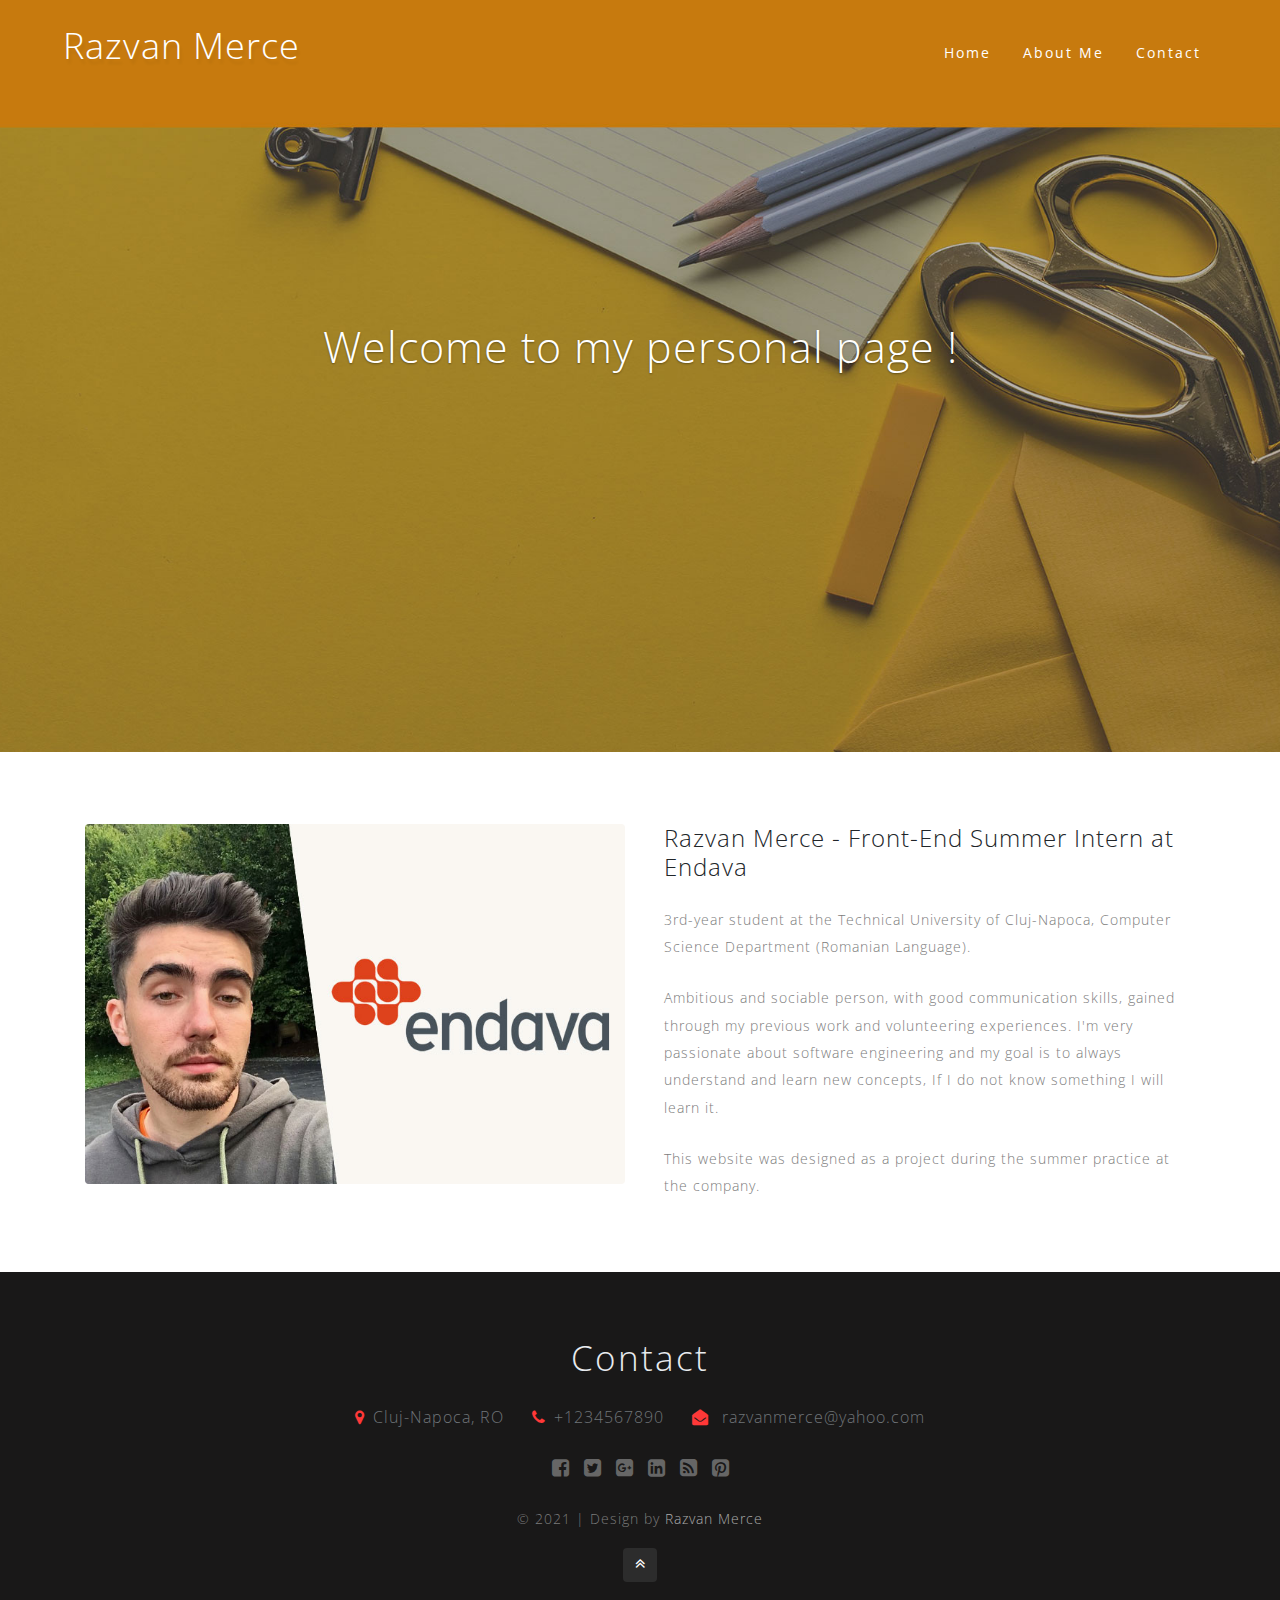
==== commit 42972825: "edit lines in html & css files" ====
--- a/index.html
+++ b/index.html
@@ -18,7 +18,6 @@
     <link href="//fonts.googleapis.com/css?family=Open+Sans:300,300i,400,400i,600,600i,700,700i,800,800i" rel="stylesheet">
     <!-- //online-fonts -->
 
-    <script src="http://ajax.googleapis.com/ajax/libs/jquery/3.3.1/jquery.min.js"></script>
 	<script src="js/index.js"></script>
 
 </head>
@@ -66,13 +65,14 @@
                 <div class="col-lg-6 content-left-bottom entry-w3layouts-info text-left pl-lg-4">
 
                     <h4>Razvan Merce - Front-End Summer Intern at Endava</h4>
+                    &nbsp;
                     <p> 3rd-year student at the Technical University of Cluj-Napoca, Computer Science Department (Romanian Language).</p>
                     &nbsp;
                     <p> Ambitious and sociable person, with good communication skills, gained through my previous work and
                         volunteering experiences. I'm very passionate about software engineering and my goal is to always
                         understand and learn new concepts, If I do not know something I will learn it.</p>
                     &nbsp;
-                    <p> This website was designed as a project during the summer practice at this company.</p>
+                    <p> This website was designed as a project during the summer practice at the company.</p>
                 </div>
 
             </div>
@@ -149,7 +149,7 @@
             <!-- //social icons -->
             <!-- copyright -->
             <div class="w3layouts-copy text-center">
-                <p class="text-da">© 2021 All rights reserved | Design by
+                <p class="text-da">© 2021 | Design by
                     <a href="https://www.linkedin.com/in/razvan-merce/">Razvan Merce</a>
                 </p>
             </div>
--- a/css/style.css
+++ b/css/style.css
@@ -4,18 +4,6 @@
     font-family: 'Open Sans', sans-serif;
     background: #fff;
     scroll-behavior: smooth;
-}
-
-body a,
-.btn,
-button {
-    transition: 0.5s all;
-    -webkit-transition: 0.5s all;
-    -moz-transition: 0.5s all;
-    -o-transition: 0.5s all;
-    -ms-transition: 0.5s all;
-    text-decoration: none;
-    outline: none;
 }
 
 h1,
@@ -63,14 +51,6 @@
     -o- border-radius: 4px;
     -moz-border-radius: 4px;
     -ms-border-radius: 4px;
-}
-
-.clr {
-    color: #fff;
-}
-
-.video-info-img p {
-    color: #fff;
 }
 
 /*-- /header --*/
@@ -82,13 +62,7 @@
     padding: 0 3em;
 }
 
-/* navigation */
-/* CSS Document */
-.toggle-2,
-.toggle,
-[id^=drop] {
-    display: none;
-}
+
 
 /* Giving a background-color to the nav container. */
 nav {
@@ -178,352 +152,8 @@
     -ms-transition: 0.5s all;
 }
 
-/* Hide Dropdowns by Default
- * and giving it a position of absolute */
-nav ul ul {
-    display: none;
-    position: absolute;
-    top: 26px;
-    background: #fff;
-    padding: 12px 10px;
-    border-radius: 4px;
-    z-index: 9;
-    /* has to be the same number as the "line-height" of "nav a" */
-}
-
-/* Display Dropdowns on Hover */
-nav ul li:hover > ul {
-    display: inherit;
-}
-
-/* Fisrt Tier Dropdown */
-nav ul ul li {
-    width: 170px;
-    float: none;
-    display: list-item;
-    position: relative;
-}
-
-nav ul ul li a {
-    color: #777;
-    padding: 5px 10px;
-    display: block;
-    font-size: 14px;
-    letter-spacing: 1px;
-}
-
-/* Second, Third and more Tiers	
- * We move the 2nd and 3rd etc tier dropdowns to the left
- * by the amount of the width of the first tier.
-*/
-nav ul ul ul li {
-    position: relative;
-    top: -60px;
-    /* has to be the same number as the "width" of "nav ul ul li" */
-    left: 170px;
-}
-
-
-/* Change ' +' in order to change the Dropdown symbol */
-li > a:only-child:after {
-    content: '';
-}
-
-a.reqe-button {
-    border: 2px solid rgba(255, 255, 255, 0.35);
-    border-radius: 4px;
-}
-
-/* Media Queries
---------------------------------------------- */
-
-@media all and (max-width : 992px) {
-
-    #logo {
-        display: block;
-        padding: 0;
-        width: 100%;
-        text-align: center;
-        float: none;
-    }
-
-    nav ul li span {
-        color: #333;
-    }
-
-    nav {
-        margin: 0;
-    }
-
-    nav a {
-        color: #333;
-    }
-
-    /* Hide the navigation menu by default */
-    /* Also hide the  */
-    .toggle + a,
-    .menu {
-        display: none;
-    }
-
-    /* Stylinf the toggle lable */
-    .toggle {
-        display: block;
-        padding: 5px 15px;
-        font-size: 20px;
-        text-decoration: none;
-        border: none;
-        float: right;
-        background-color: rgba(12, 13, 13, 0.27);
-        color: #fff;
-        margin-bottom: 0;
-        margin-top: 0.5em;
-        cursor: pointer !important;
-    }
-
-    .menu .toggle {
-        float: none;
-        text-align: center;
-        margin: auto;
-        width: 30%;
-        padding: 5px;
-        font-weight: normal;
-        font-size: 15px;
-        letter-spacing: 1px;
-    }
-
-    .toggle:hover {
-        opacity: 0.9;
-    }
-
-    /* Display Dropdown when clicked on Parent Lable */
-    [id^=drop]:checked + ul {
-        display: block;
-        background: #fff;
-        padding: 15px 0;
-        width: 100%;
-        text-align: center;
-    }
-
-    /* Change menu item's width to 100% */
-    nav ul li {
-        display: block;
-        width: 100%;
-        padding: 7px 0;
-    }
-
-    nav a {
-        padding: 5px 0;
-    }
-
-    nav a:hover {
-        color: #333;
-    }
-
-    .login-icon {
-        text-align: center;
-    }
-
-    nav ul ul .toggle,
-    nav ul ul a {
-        padding: 0 40px;
-    }
-
-    nav ul ul ul a {
-        padding: 0 80px;
-    }
-
-    nav a:hover,
-    nav ul ul ul a {
-        background-color: transparent;
-    }
-
-    nav ul li ul li .toggle,
-    nav ul ul a,
-    nav ul ul ul a {
-        padding: 14px 20px;
-        color: #FFF;
-        font-size: 17px;
-    }
-
-
-    nav ul li ul li .toggle,
-    nav ul ul a {
-        background-color: #fff;
-    }
-
-    nav ul ul li a {
-        font-size: 15px;
-    }
-
-    ul.inner-ul {
-        padding: 0 !important;
-    }
-
-    /* Hide Dropdowns by Default */
-    nav ul ul {
-        float: none;
-        position: static;
-        color: #ffffff;
-        /* has to be the same number as the "line-height" of "nav a" */
-    }
-
-    /* Hide menus on hover */
-    nav ul ul li:hover > ul,
-    nav ul li:hover > ul {
-        display: none;
-    }
-
-    /* Fisrt Tier Dropdown */
-    nav ul ul li {
-        display: block;
-        width: 100%;
-        padding: 0;
-    }
-
-    nav ul ul ul li {
-        position: static;
-        /* has to be the same number as the "width" of "nav ul ul li" */
-
-    }
-
-}
-
-@media all and (max-width :600px) {
-
-    nav ul li {
-        display: block;
-        width: 94%;
-    }
-
-    .menu .toggle {
-        float: none;
-        text-align: center;
-        margin: auto;
-        width: 80%;
-        padding: 5px;
-        font-weight: normal;
-        font-size: 15px;
-        letter-spacing: 1px;
-    }
-}
-
-#demo {
-    margin: 10px 0 0px 0;
-    font-family: 'Lato', sans-serif;
-}
-
-#demo .wrapper {
-    display: inline-block;
-    position: relative;
-}
-
-#demo .parent {
-    height: 100%;
-    width: 100%;
-    display: block;
-    cursor: pointer;
-    line-height: 30px;
-    height: 30px;
-    color: #fff;
-    z-index: 2;
-    position: relative;
-    -webkit-transition: border-radius .1s linear, background .1s linear, z-index 0s linear;
-    -webkit-transition-delay: .8s;
-    text-align: center;
-    font-family: 'Lato', sans-serif;
-    color: #fff;
-    text-transform: capitalize;
-    font-weight: 500;
-    font-size: 15px;
-    letter-spacing: 1px;
-    padding-left: 0;
-    padding-right: 0;
-}
-
-#demo .parent:hover,
-#demo .content:hover ~ .parent {
-    -webkit-transition-delay: 0s, 0s, 0s;
-}
-
-#demo .content:hover ~ .parent {
-    border-bottom-left-radius: 0;
-    border-bottom-right-radius: 0;
-    z-index: 0;
-}
-
-#demo .content {
-    position: absolute;
-    top: 0;
-    display: block;
-    z-index: 1;
-    height: 0;
-    width: 150px;
-    padding-top: 30px;
-    -webkit-transition: height .5s ease;
-    -webkit-transition-delay: .4s;
-}
-
-#demo .wrapper:active .content {
-    height: 150px;
-    z-index: 3;
-    -webkit-transition-delay: 0s;
-}
-
-#demo .content:hover {
-    height: 150px;
-    z-index: 3;
-    -webkit-transition-delay: 0s;
-}
-
-
-#demo .content ul {
-    background: #fff;
-    margin: 0;
-    padding: 0;
-    overflow: hidden;
-    height: 100%;
-    border-bottom-left-radius: 5px;
-    border-bottom-right-radius: 5px;
-}
-
-#demo .content ul a {
-    text-decoration: none;
-    padding: 0;
-}
-
-#demo .content li:hover {
-    background: #f8f9fa;
-}
-
-#demo .content li {
-    list-style: none;
-    text-align: left;
-    color: #999;
-    font-size: 16px;
-    line-height: 30px;
-    height: 40px;
-    line-height: 40px;
-    padding-left: 10px;
-    border-top: 1px solid #eee;
-}
-
-#demo .content li:last-of-type {
-    border-bottom-left-radius: 5px;
-    border-bottom-right-radius: 5px;
-}
-
-/* //dropdown */
-p.w3pvt-phone {
-    color: #fff;
-    font-size: 1em;
-    font-weight: 600;
-    margin-left: 5em;
-}
-
-/* //navigation */
-/* //header */
-/*--/ banner --*/
+
+/* menu items */
 .main-content {
     background: url(../images/banner.jpg) center no-repeat;
     -webkit-background-size: cover;
@@ -557,316 +187,6 @@
     margin: 0 auto;
 }
 
-form.banner-form {
-    background: #fff;
-    padding: 0.5em;
-    border-radius: 4px;
-    -webkit-border-radius: 4px;
-    -o- border-radius: 4px;
-    -moz-border-radius: 4px;
-    -ms-border-radius: 4px;
-    box-shadow: 0 12px 60px rgba(0, 0, 0, .2);
-    -webkit-box-shadow: 0 12px 60px rgba(0, 0, 0, .2);
-    -o-box-shadow: 0 12px 60px rgba(0, 0, 0, .2);
-    -moz-box-shadow: 0 12px 60px rgba(0, 0, 0, .2);
-    -ms-box-shadow: 0 12px 60px rgba(0, 0, 0, .2);
-    display: flex;
-    width: 30%;
-    margin: 0 auto;
-}
-
-.banner-form input[type="email"] {
-    outline: none;
-    padding: 7px 15px;
-    color: #666;
-    font-size: 15px;
-    width: 68%;
-    background: transparent;
-    border: none;
-    letter-spacing: 2px;
-}
-
-.banner-form button.btn,
-a.btn.btn-course {
-    color: rgb(255, 255, 255);
-    border: none;
-    padding: 8px 15px;
-    text-decoration: none;
-    background: #ff0000;
-    float: right;
-    cursor: pointer;
-    width: 47%;
-    border-radius: 4px;
-    -webkit-border-radius: 4px;
-    -o- border-radius: 4px;
-    -moz-border-radius: 4px;
-    -ms-border-radius: 4px;
-    font-weight: 400;
-    letter-spacing: 1px;
-    font-size: 1em;
-}
-
-a.btn.btn-course {
-    width: 100%;
-}
-
-.banner-form button.btn:hover,
-a.btn.btn-course:hover {
-    opacity: 0.9;
-
-}
-
-.lead {
-    font-size: 1.25rem;
-    font-weight: 400;
-    color: #333;
-}
-
-/*--// banner --*/
-
-.tittle-w3layouts,
-.tittle-w3layouts.two {
-    color: #fff;
-    font-size: 2.7em;
-    text-shadow: 0 2px 12px rgba(0, 0, 0, 0.05);
-}
-
-.tittle-w3layouts.two {
-    color: #333;
-}
-
-.entry-w3pvt-main {
-    background-color: #ecf0f1;
-}
-
-.entry-w3layouts-info h4 {
-    color: #444;
-    font-size: 1.8em;
-    text-align: left;
-    letter-spacing: 1px;
-    margin-bottom: .7em;
-    text-shadow: 0 2px 12px rgba(0, 0, 0, 0.05);
-}
-
-.content-left-bottom h5 {
-    color: #ff3838;
-    text-shadow: 0 2px 12px rgba(0, 0, 0, 0.05);
-    font-size: 1em;
-}
-
-.content-w3pvt-img {
-    padding: 0 5em;
-}
-
-/*--/team --*/
-.team-content {
-    background: #f7f7f7;
-}
-
-.team-info {
-    background: #fff;
-    padding: 2em;
-    text-align: left;
-}
-
-.team-info h4 {
-    color: #333;
-    font-size: 1.4em;
-    letter-spacing: 1px;
-    text-shadow: 0 2px 12px rgba(0, 0, 0, 0.05);
-}
-
-.team-info small {
-    color: #ff3838;
-    margin-bottom: .7em;
-    font-size: 1em;
-    letter-spacing: 1px;
-}
-
-.team-info p {
-    margin-top: 0.8em;
-}
-
-
-/*--//team --*/
-.content-w3pvt-img img {
-    border-radius: 50%;
-    -webkit-border-radius: 50%;
-    -o- border-radius: 50%;
-    -moz-border-radius: 50%;
-    -ms-border-radius: 50%;
-}
-
-/*-- /last-content --*/
-.last-content {
-    background: url(../images/banner3.jpg) center no-repeat;
-    -webkit-background-size: cover;
-    -moz-background-size: cover;
-    -o-background-size: cover;
-    -ms-background-size: cover;
-    background-size: cover;
-    position: relative;
-}
-
-.last-content p {
-    color: #fff;
-}
-
-.buttons a {
-    color: #ff3838;
-    padding: 0.7em 1.5em;
-    text-decoration: none;
-    background: #fff;
-    border-radius: 0px;
-    font-size: 0.9em;
-    display: inline-block;
-    border: none;
-    transition: all 500ms ease;
-    text-align: justify;
-    font-weight: 600;
-    letter-spacing: 1px;
-    border-radius: 4px;
-    -webkit-border-radius: 4px;
-    -o- border-radius: 4px;
-    -moz-border-radius: 4px;
-    -ms-border-radius: 4px;
-}
-
-/*-- //last-content --*/
-/*-- /testmonials --*/
-.testimonials {
-    background: url(../images/banner2.jpg) center no-repeat;
-    -webkit-background-size: cover;
-    -moz-background-size: cover;
-    -o-background-size: cover;
-    -ms-background-size: cover;
-    background-size: cover;
-    position: relative;
-}
-
-.testi_grid {
-    padding: 0 3em;
-}
-
-.testi_grid img {
-    border-radius: 50%;
-    -webkit-border-radius: 50%;
-    -o- border-radius: 50%;
-    -moz-border-radius: 50%;
-    -ms-border-radius: 50%;
-}
-
-.testi_grid h5 {
-    font-size: 0.9em;
-    letter-spacing: 2px;
-    color: #ff3838;
-    margin: 1em 0 0em 0;
-    font-weight: 600;
-}
-
-.testimonials_grid span {
-    color: #fff;
-    font-size: 2em;
-}
-
-p.sub-test {
-    color: #fff;
-    font-style: italic;
-    font-weight: 500;
-    margin: 2em 0;
-}
-
-/*-- //last-content --*/
-/* apply */
-.form-group label {
-    letter-spacing: 1px;
-    font-size: 15px;
-    color: #777879;
-    font-weight: 600;
-    font-family: 'Open Sans', sans-serif;
-    margin-bottom: 1em;
-}
-
-.w3pvt_mail_grid_right {
-    padding: 1em 2em;
-}
-
-.w3pvt_mail_grid_right input[type="text"],
-.w3pvt_mail_grid_right input[type="email"],
-.w3pvt_mail_grid_right textarea,
-.w3pvt_mail_grid_right select {
-    display: block;
-    width: 100%;
-    padding: 0.6rem 1rem;
-    font-size: 1rem;
-    line-height: 1.5;
-    color: #495057;
-    background-color: #fff;
-    background-clip: padding-box;
-    border: 1px solid #ced4da;
-    border-radius: 0.25rem;
-    transition: border-color 0.15s ease-in-out, box-shadow 0.15s ease-in-out;
-}
-
-select.form-control:not([size]):not([multiple]) {
-    height: inherit;
-}
-
-.w3pvt_mail_grid_right textarea {
-    min-height: 180px;
-    width: 100% !important;
-    resize: none;
-}
-
-button.btn.submit {
-    color: rgb(255, 255, 255);
-    border: none;
-    padding: 1em 3em;
-    text-decoration: none;
-    background: #4CAF50;
-    cursor: pointer;
-    border-radius: 4px;
-    -webkit-border-radius: 4px;
-    -o- border-radius: 4px;
-    -moz-border-radius: 4px;
-    -ms-border-radius: 4px;
-    font-weight: 400;
-    letter-spacing: 2px;
-    font-size: 15px;
-    text-transform: uppercase;
-    margin:auto;
-    display:block;
-}
-
-button.btn.submit:hover {
-    opacity: 0.9;
-}
-
-/* date  */
-[type="date"] {
-    background: #fff url(https://cdn1.iconfinder.com/data/icons/cc_mono_icon_set/blacks/16x16/calendar_2.png) 97% 50% no-repeat;
-}
-
-[type="date"]::-webkit-inner-spin-button {
-    display: none;
-}
-
-[type="date"]::-webkit-calendar-picker-indicator {
-    opacity: 0;
-}
-
-.date-plu input {
-    border: none;
-    color: #555;
-    letter-spacing: 1px;
-    font-size: 15px;
-    padding: 12px 15px;
-    width: 100%;
-    border: none;
-    background: #ddd;
-}
-
-/* //date  */
 /* //apply */
 
 /*-- /counter --*/
@@ -1029,6 +349,7 @@
 }
 
 /*-- //copyright --*/
+
 /*-- to-top --*/
 
 a.move-top span {
@@ -1046,377 +367,3 @@
 
 
 /*-- //to-top --*/
-/*--responsive--*/
-
-@media(max-width:1366px) {
-    .main-content {
-        min-height: 45em;
-    }
-
-    .banner-w3layouts-info h3 {
-        font-size: 2.5em;
-    }
-
-    .entry-w3layouts-info h4 {
-        font-size: 1.8em;
-    }
-}
-
-@media(max-width:1280px) {
-    .main-content {
-        min-height: 41em;
-    }
-
-    .banner-w3layouts-info {
-        width: 60%;
-        margin: 0 auto;
-    }
-
-    .banner-content-w3pvt {
-        padding-top: 14em;
-    }
-
-    .banner-w3layouts-info h3 {
-        font-size: 2.4em;
-    }
-
-    .tittle-w3layouts,
-    .tittle-w3layouts.two {
-        font-size: 2.5em;
-    }
-
-    ul.menu li a {
-        margin: 0 0.5em;
-    }
-}
-
-@media(max-width:1080px) {
-    .banner-w3layouts-info {
-        width: 65%;
-        margin: 0 auto;
-    }
-
-    .main-content {
-        min-height: 38em;
-    }
-
-    .banner-content-w3pvt {
-        padding-top: 13em;
-    }
-
-    ul.menu li a {
-        margin: 0 0.3em;
-    }
-
-    p.w3pvt-phone {
-
-        margin-left: 3em;
-    }
-}
-
-@media(max-width:1050px) {
-    .nav_w3pvt nav a {
-        margin: 0em 0.5em;
-    }
-
-    .content-w3pvt-img {
-        padding: 0 3em;
-    }
-
-    .main-content.inner {
-        min-height: 13em;
-    }
-
-    .entry-w3layouts-info h4 {
-        font-size: 1.6em;
-    }
-
-}
-
-@media(max-width:1024px) {
-    form.banner-form {
-        width: 82%;
-        margin: 0 auto;
-    }
-
-    .team-info small {
-        font-size: 0.9em;
-    }
-
-
-
-
-}
-
-@media(max-width:991px) {
-    .content-left-bottom.entry-w3layouts-info. {
-        margin-top: 1em;
-    }
-
-    .team-main {
-        float: left;
-        width: 50%;
-        margin-bottom: 1em;
-    }
-
-    .content-w3pvt-img {
-        padding: 0 1em;
-    }
-
-    .content-left-bottom.entry-w3layouts-info {
-        margin-top: 2em;
-    }
-
-    .team-main {
-        margin: 0 auto;
-        width: 60%;
-        margin-top: 1em;
-    }
-
-    .content-w3pvt-img {
-        padding: 1em 2em;
-    }
-
-    .item {
-        float: left;
-        width: 50%;
-    }
-
-    p.w3pvt-phone {
-        color: #4a4848;
-    }
-
-    .comment-bottom.w3pvt_mail_grid-img {
-        margin-top: 1.5em;
-    }
-
-    p.w3pvt-phone {
-        margin-left: 0em;
-    }
-}
-
-@media(max-width:900px) {
-
-    .banner-w3layouts-info h3 {
-        font-size: 2.2em;
-    }
-
-    .main-content {
-        min-height: 32em;
-    }
-
-    .banner-content-w3pvt {
-        padding-top: 10em;
-    }
-
-    .content-w3pvt-img {
-        padding: 2em 2em;
-    }
-}
-
-@media(max-width:768px) {
-
-    .tittle-w3layouts,
-    .tittle-w3layouts.two {
-        font-size: 2.3em;
-    }
-
-    .testi_grid {
-        padding: 0 1em;
-    }
-
-    header {
-        padding: 0 1em;
-    }
-}
-
-@media(max-width:736px) {
-    .banner-w3layouts-info {
-        width: 84%;
-        margin: 0 auto;
-    }
-
-    .adress-icon {
-        margin: 2em 0 1em 0;
-    }
-
-    .team-info h4 {
-        font-size: 1.2em;
-    }
-}
-
-@media(max-width:667px) {
-    .banner-w3layouts-info h3 {
-        font-size: 2em;
-    }
-
-    .main-content {
-        min-height: 30em;
-    }
-
-    .tittle-w3layouts,
-    .tittle-w3layouts.two {
-        font-size: 2em;
-    }
-
-    .item {
-        float: left;
-        width: 80%;
-        margin: 0 auto;
-    }
-
-    .main-content.inner {
-        min-height: 9em;
-    }
-
-    .entry-w3layouts-info h4 {
-        font-size: 1.5em;
-    }
-
-}
-
-@media(max-width:640px) {
-    .team-main {
-        margin: 0 auto;
-        width: 90%;
-        margin-top: 1em;
-    }
-}
-
-@media(max-width:600px) {
-    .banner-w3layouts-info {
-        width: 95%;
-        margin: 0 auto;
-    }
-
-    .banner-content-w3pvt {
-        padding-top: 7em;
-    }
-
-    .main-content {
-        min-height: 26em;
-    }
-
-    .item {
-        float: left;
-        width: 90%;
-        margin: 0 auto;
-    }
-
-    form.banner-form {
-        width: 90%;
-        margin: 0 auto;
-    }
-
-
-}
-
-@media(max-width:480px) {
-    .counter.two {
-        border-left: 1px solid #c3c5c6;
-        border-right: 1px solid #c3c5c6;
-        margin: 1em 0;
-    }
-}
-
-@media(max-width:480px) {
-    .banner-w3layouts-info h3 {
-        font-size: 1.7em;
-    }
-
-    .main-content {
-        min-height: 24em;
-    }
-
-    .entry-w3layouts-info h4 {
-        font-size: 1.4em;
-    }
-
-    .tittle-w3layouts,
-    .tittle-w3layouts.two {
-        font-size: 1.8em;
-    }
-}
-
-@media(max-width:414px) {
-    .banner-form input[type="email"] {
-        padding: 7px 10px;
-        font-size: 15px;
-        width: 54%;
-        letter-spacing: 1px;
-    }
-
-    .banner-form button.btn,
-    a.btn.btn-course {
-        padding: 8px 15px;
-        float: right;
-        width: 40%;
-    }
-
-    #logo a {
-        font-size: 33px;
-        padding-top: 0.3em;
-    }
-}
-
-@media(max-width:384px) {
-    .banner-w3layouts-info h3 {
-        font-size: 1.55em;
-    }
-
-    .main-content {
-        min-height: 22em;
-    }
-
-    form.banner-form {
-        width: 97%;
-        margin: 0 auto;
-    }
-
-    .main-content {
-        min-height: 21em;
-    }
-}
-
-@media(max-width:375px) {
-    .banner-content-w3pvt {
-        padding-top: 6.5em;
-    }
-}
-
-/*  for the edit form and button*/
-/* RESULTS */
-#edit-form-results {
-
-    display:none;
-    
-    }
-
-#edit-submit-results {
-
-    display:none;
-}
-
-/* TEAMS */
-#edit-form-teams {
-
-    display:none;
-    
-    }
-
-#edit-submit-teams {
-
-    display:none;
-}
-
-/* PLAYERS */
-#edit-form-players {
-
-    display:none;
-    
-    }
-
-#edit-submit-players {
-
-    display:none;
-}
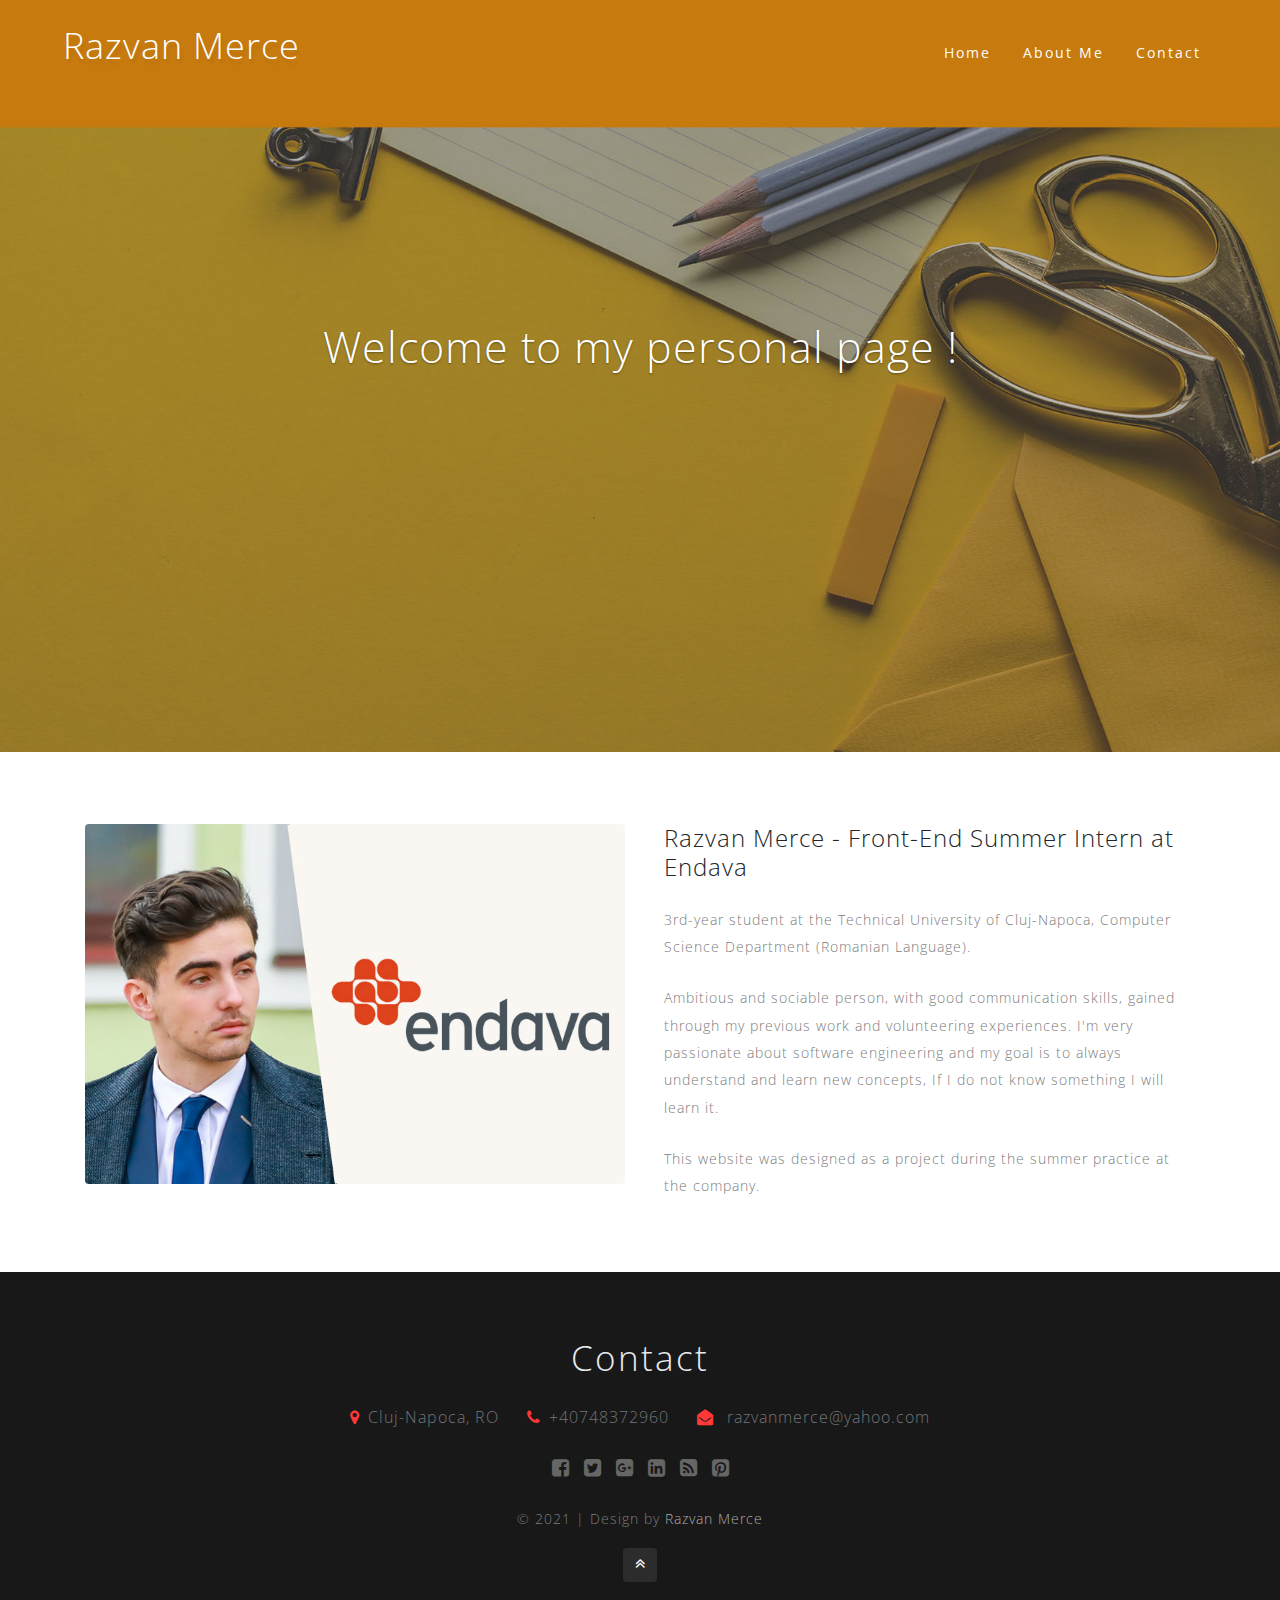
==== commit 39545dd8: "add contact page features + change home page cv photo + .ico for pages" ====
--- a/index.html
+++ b/index.html
@@ -10,6 +10,7 @@
     <!-- custom theme files -->
     <link href="css/bootstrap.css" type="text/css" rel="stylesheet" media="all">
     <link href="css/style.css" type="text/css" rel="stylesheet" media="all">
+    
     <!-- font-awesome icons -->
     <link href="css/font-awesome.min.css" rel="stylesheet">
     <!-- //Custom Theme files -->
@@ -17,6 +18,8 @@
     <!-- online-fonts -->
     <link href="//fonts.googleapis.com/css?family=Open+Sans:300,300i,400,400i,600,600i,700,700i,800,800i" rel="stylesheet">
     <!-- //online-fonts -->
+
+    <link rel="icon" href="images/cv-ico.ico">
 
 	<script src="js/index.js"></script>
 
@@ -99,7 +102,7 @@
                     </li>
                     <li class="mx-4">
                         <p>
-                            <span class="fa fa-phone mr-2"></span>+1234567890
+                            <span class="fa fa-phone mr-2"></span>+40748372960
                         </p>
                     </li>
                     <li>
